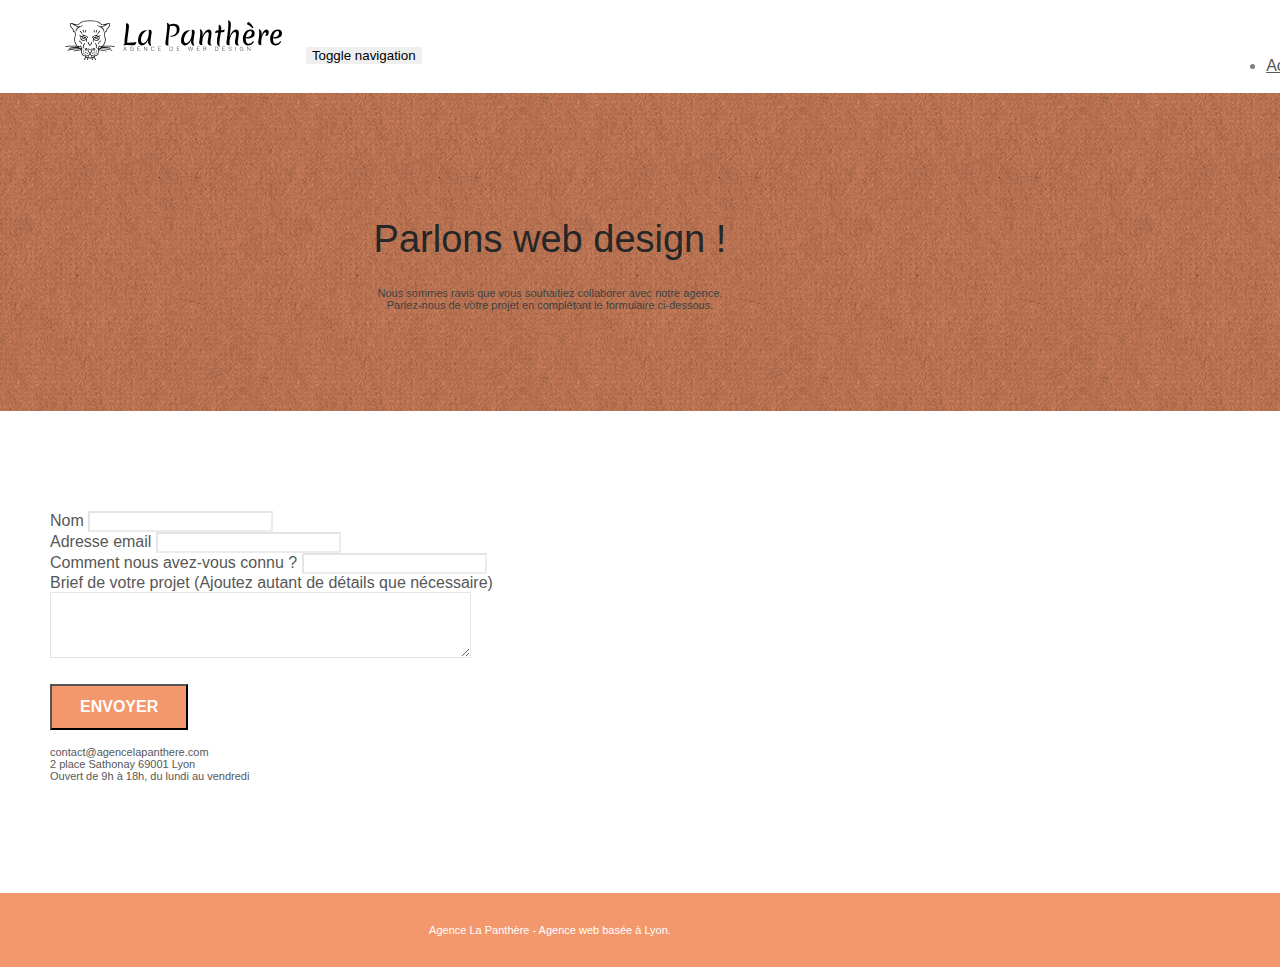
==== contact.html @ c8688ee5 "modification page2 en contact" ====
<!DOCTYPE html>
<html lang="fr">
	<head>
		<meta charset="utf-8" />
		<meta name="keywords" content="" />
		<meta name="description" content="" />
		<meta
			name="viewport"
			content="width=device-width, initial-scale=1.0, viewport-fit=cover"
		/>
		<link rel="shortcut icon" type="image/png" href="favicon.jpg" />

		<link rel="stylesheet" type="text/css" href="./css/bootstrap.min.css" />
		<link rel="stylesheet" type="text/css" href="style.css" />
		<link rel="stylesheet" type="text/css" href="./css/font-awesome.min.css" />
		<link rel="stylesheet" type="text/css" href="./css/et-line.min.css" />

		<script src="./js/jquery-2.1.0.min.js"></script>
		<script src="./js/bootstrap.min.js"></script>
		<script src="./js/blocs.min.js"></script>
		<script src="./js/jqBootstrapValidation.js"></script>
		<script src="./js/formHandler.js"></script>
		<title>Contact - Entreprise webdesign Lyon | La Panthère</title>

		<!-- Analytics -->

		<!-- Analytics END -->
	</head>
	<body>
		<!-- Principal conteneur -->
		<div class="page-container">
			<!-- bloc-0 -->
			<div class="bloc bgc-white l-bloc" id="bloc-0">
				<div class="container bloc-sm">
					<nav class="navbar row">
						<div class="navbar-header">
							<a class="navbar-brand" href="index.html"
								><img
									src="img/agence-la-panthere-monochrome.svg"
									alt="atlanta web design logo"
									height="40"
							/></a>
							<button
								id="nav-toggle"
								type="button"
								class="ui-navbar-toggle navbar-toggle"
								data-toggle="collapse"
								data-target=".navbar-1"
							>
								<span class="sr-only">Toggle navigation</span
								><span class="icon-bar"></span><span class="icon-bar"></span
								><span class="icon-bar"></span>
							</button>
						</div>
						<div class="collapse navbar-collapse navbar-1 special-dropdown-nav">
							<ul class="site-navigation nav navbar-nav">
								<li>
									<a href="index.html">Accueil</a>
								</li>
								<li></li>
								<li>
									<a href="page2.html">page2 &gt;</a>
								</li>
							</ul>
						</div>
					</nav>
				</div>
			</div>
			<!-- bloc-0 END -->

			<!-- bloc-6 -->
			<div
				class="bloc bg-dots-bg bg-repeat bgc-atomic-tangerine d-bloc bloc-bg-texture texture-paper"
				id="bloc-6"
			>
				<div class="container bloc-lg">
					<div class="row">
						<div class="col-sm-12">
							<h1 class="text-center hero-bloc-text tc-white">
								Parlons web design !
							</h1>
							<p class="text-center mg-lg tc-white tight-width-whitespace">
								Nous sommes ravis que vous souhaitiez collaborer avec notre
								agence.<br />
								Parlez-nous de votre projet en complétant le formulaire
								ci-dessous.
							</p>
						</div>
					</div>
				</div>
			</div>
			<!-- bloc-6 END -->

			<!-- bloc-7 -->
			<div class="bloc bgc-white l-bloc" id="bloc-7">
				<div class="container bloc-lg">
					<div class="row">
						<div class="col-sm-6">
							<form id="form_1">
								<div class="form-group">
									<label> Nom </label>
									<input
										id="name"
										class="form-control"
										required
										aria-invalid="true"
									/>
								</div>
								<div class="form-group">
									<label> Adresse email </label>
									<input
										id="email"
										class="form-control"
										type="email"
										required
										aria-invalid="true"
									/>
								</div>
								<div class="form-group">
									<label> Comment nous avez-vous connu ? </label>
									<input
										class="form-control"
										type="email"
										required
										id="input_504"
									/>
								</div>
								<div class="form-group">
									<label>
										Brief de votre projet (Ajoutez autant de détails que
										nécessaire)<br /> </label
									><textarea
										id="message"
										class="form-control"
										rows="4"
										cols="50"
										required
									></textarea>
								</div>
								<button
									class="bloc-button btn btn-lg btn-block cta-hero btn-atomic-tangerine"
									type="submit"
								>
									Envoyer
								</button>
							</form>
						</div>
						<div class="col-sm-6">
							<p>
								contact@agencelapanthere.com<br />2 place Sathonay 69001 Lyon<br />Ouvert
								de 9h à 18h, du lundi au vendredi<br />
							</p>
						</div>
					</div>
				</div>
			</div>
			<!-- bloc-7 END -->

			<!-- ScrollToTop Button -->
			<a class="bloc-button btn btn-d scrollToTop" onclick="scrollToTarget('1')"
				><span class="fa fa-chevron-up"></span
			></a>
			<!-- ScrollToTop Button END-->

			<!-- Footer - bloc-8 -->
			<div class="bloc bgc-atomic-tangerine d-bloc" id="bloc-8">
				<div class="container bloc-sm">
					<div class="row">
						<div class="col-sm-12">
							<p class="text-center white">
								Agence La Panthère - Agence web basée à Lyon.<br />
							</p>
							<div class="row row-no-gutters social">
								<div class="col-sm-3">
									<div class="text-center">
										<a class="social" href="index.html"
											><span class="fa fa-twitter icon-md"></span
										></a>
									</div>
								</div>
								<div class="col-sm-3">
									<div class="text-center">
										<a class="social" href="index.html"
											><span class="fa fa-facebook icon-md"></span
										></a>
									</div>
								</div>
								<div class="col-sm-3">
									<div class="text-center">
										<a class="social" href="index.html"
											><span class="fa fa-dribbble icon-md"></span
										></a>
									</div>
								</div>
								<div class="col-sm-3">
									<div class="text-center">
										<a class="social" href="index.html"
											><span class="fa fa-instagram icon-md"></span
										></a>
									</div>
								</div>
							</div>
						</div>
					</div>
				</div>
			</div>
			<!-- Footer - bloc-8 END -->
		</div>
		<!-- Principal conteneur END -->
	</body>
</html>
---- style.css ----
body {
	margin: 0;
	padding: 0;
	background: #fff;
	overflow-x: hidden;
	-webkit-font-smoothing: antialiased;
	-moz-osx-font-smoothing: grayscale;
}

a,
button {
	transition: all 0.3s ease-in-out;
	outline: none !important;
}

a:hover {
	text-decoration: none;
	cursor: pointer;
}

#page-loading-blocs-notifaction {
	position: fixed;
	top: 0;
	bottom: 0;
	width: 100%;
	z-index: 100000;
	background: #ffffff url("img/pageload-spinner.gif") no-repeat center center;
}

.bloc {
	width: 100%;
	clear: both;
	background: 50% 50% no-repeat;
	padding: 0 50px;
	-webkit-background-size: cover;
	-moz-background-size: cover;
	-o-background-size: cover;
	background-size: cover;
	position: relative;
}

.bloc .container {
	padding-left: 0;
	padding-right: 0;
}

.bloc-lg {
	padding: 100px 50px;
}

.bloc-md {
	padding: 50px;
}

.bloc-sm {
	padding: 20px 50px;
}

.bg-center,
.bg-l-edge,
.bg-r-edge,
.bg-t-edge,
.bg-b-edge,
.bg-tl-edge,
.bg-bl-edge,
.bg-tr-edge,
.bg-br-edge,
.bg-repeat {
	-webkit-background-size: auto !important;
	-moz-background-size: auto !important;
	-o-background-size: auto !important;
	background-size: auto !important;
}

.bg-repeat {
	background: repeat;
}

.bg-t-edge {
	background: top no-repeat;
}

.bloc-bg-texture::before {
	content: "";
	background-size: 2px 2px;
	position: absolute;
	top: 0;
	bottom: 0;
	left: 0;
	right: 0;
}

.texture-paper::before {
	background: url("img/texture-paper.png");
	background-size: 280px 280px;
}

.b-parallax {
	background-attachment: fixed;
}

.d-bloc {
	color: rgba(255, 255, 255, 0.7);
}

.hero-bloc-text {
	font-size: 38px;
}

.text-center {
	text-align: center;
	color: #000;
}

.d-bloc button:hover {
	color: rgba(255, 255, 255, 0.9);
}

.d-bloc .icon-round,
.d-bloc .icon-square,
.d-bloc .icon-rounded,
.d-bloc .icon-semi-rounded-a,
.d-bloc .icon-semi-rounded-b {
	border-color: rgba(255, 255, 255, 0.9);
}

.d-bloc .divider-h span {
	border-color: rgba(255, 255, 255, 0.2);
}

.d-bloc .a-btn,
.d-bloc .navbar a,
.d-bloc .navbar-brand,
.d-bloc a .icon-sm,
.d-bloc a .icon-md,
.d-bloc a .icon-lg,
.d-bloc a .icon-xl,
.d-bloc h1 a,
.d-bloc h2 a,
.d-bloc h3 a,
.d-bloc h4 a,
.d-bloc h5 a,
.d-bloc h6 a,
.d-bloc p a {
	color: rgba(255, 255, 255, 0.6);
}

.d-bloc .a-btn:hover,
.d-bloc .navbar a:hover,
.d-bloc .navbar-brand:hover,
.d-bloc a:hover .icon-sm,
.d-bloc a:hover .icon-md,
.d-bloc a:hover .icon-lg,
.d-bloc a:hover .icon-xl,
.d-bloc h1 a:hover,
.d-bloc h2 a:hover,
.d-bloc h3 a:hover,
.d-bloc h4 a:hover,
.d-bloc h5 a:hover,
.d-bloc h6 a:hover,
.d-bloc p a:hover {
	color: rgba(255, 255, 255, 1);
}

.d-bloc .navbar-toggle .icon-bar {
	background: rgba(255, 255, 255, 1);
}

.d-bloc .btn-wire,
.d-bloc .btn-wire:hover {
	color: rgba(255, 255, 255, 1);
	border-color: rgba(255, 255, 255, 1);
}

.d-bloc .panel {
	color: rgba(0, 0, 0, 0.5);
}

.d-bloc .panel button:hover {
	color: rgba(0, 0, 0, 0.7);
}

.d-bloc .panel icon {
	border-color: rgba(0, 0, 0, 0.7);
}

.d-bloc .panel .divider-h span {
	border-color: rgba(0, 0, 0, 0.1);
}

.d-bloc .panel .a-btn {
	color: rgba(0, 0, 0, 0.6);
}

.d-bloc .panel .a-btn:hover {
	color: rgba(0, 0, 0, 1);
}

.d-bloc .panel .btn-wire,
.d-bloc .panel .btn-wire:hover {
	color: rgba(0, 0, 0, 0.7);
	border-color: rgba(0, 0, 0, 0.3);
}

.d-bloc .panel,
.l-bloc {
	color: rgba(0, 0, 0, 0.5);
}

.d-bloc .panel button:hover,
.l-bloc button:hover {
	color: rgba(0, 0, 0, 0.7);
}

.l-bloc .icon-round,
.l-bloc .icon-square,
.l-bloc .icon-rounded,
.l-bloc .icon-semi-rounded-a,
.l-bloc .icon-semi-rounded-b {
	border-color: rgba(0, 0, 0, 0.7);
}

.d-bloc .panel .divider-h span,
.l-bloc .divider-h span {
	border-color: rgba(0, 0, 0, 0.1);
}

.d-bloc .panel .a-btn,
.l-bloc .a-btn,
.l-bloc .navbar a,
.l-bloc .navbar-brand,
.l-bloc a .icon-sm,
.l-bloc a .icon-md,
.l-bloc a .icon-lg,
.l-bloc a .icon-xl,
.l-bloc h1 a,
.l-bloc h2 a,
.l-bloc h3 a,
.l-bloc h4 a,
.l-bloc h5 a,
.l-bloc h6 a,
.l-bloc p a {
	color: rgba(0, 0, 0, 0.6);
}

.d-bloc .panel .a-btn:hover,
.l-bloc .a-btn:hover,
.l-bloc .navbar a:hover,
.l-bloc .navbar-brand:hover,
.l-bloc a:hover .icon-sm,
.l-bloc a:hover .icon-md,
.l-bloc a:hover .icon-lg,
.l-bloc a:hover .icon-xl,
.l-bloc h1 a:hover,
.l-bloc h2 a:hover,
.l-bloc h3 a:hover,
.l-bloc h4 a:hover,
.l-bloc h5 a:hover,
.l-bloc h6 a:hover,
.l-bloc p a:hover {
	color: rgba(0, 0, 0, 1);
}

.l-bloc .navbar-toggle .icon-bar {
	color: rgba(0, 0, 0, 0.6);
}

.d-bloc .panel .btn-wire,
.d-bloc .panel .btn-wire:hover,
.l-bloc .btn-wire,
.l-bloc .btn-wire:hover {
	color: rgba(0, 0, 0, 0.7);
	border-color: rgba(0, 0, 0, 0.3);
}

.voffset {
	margin-top: 30px;
}

.voffset-lg {
	margin-top: 80px;
}

.row-no-gutters {
	margin-right: 0;
	margin-left: 0;
}

.row.row-no-gutters > [class^="col-"],
.row.row-no-gutters > [class*=" col-"] {
	padding-right: 0;
	padding-left: 0;
}

#bloc-1-hero h1 {
	font-size: 32px;
}

.navbar {
	margin-bottom: 0;
	z-index: 1;
}

.navbar-brand {
	height: auto;
	padding: 3px 15px;
	font-size: 25px;
	font-weight: normal;
	font-weight: 600;
	line-height: 44px;
}

.navbar-brand img {
	max-height: 200px;
	margin: 0 5px 0 0;
	display: inline;
}

.navbar-brand img[src$="svg"] {
	min-width: 100px;
}

.nav-center .navbar-brand img {
	margin: 0;
}

.navbar .nav {
	padding-top: 2px;
	margin-right: -16px;
	float: right;
	z-index: 1;
}

.nav > li {
	float: left;
	margin-top: 4px;
	font-size: 16px;
}

.navbar-nav .open .dropdown-menu > li > a {
	text-align: inherit;
}

.nav > li a:hover,
.nav > li a:focus {
	background: transparent;
}

.navbar-toggle {
	margin: 10px 10px 0 0;
	border: 0px;
}

.navbar-toggle:hover {
	background: transparent !important;
}

.navbar-toggle .icon-bar {
	background-color: rgba(0, 0, 0, 0.5);
	width: 26px;
}

.nav-invert .navbar .nav {
	float: left;
}

.nav-invert .navbar-header,
.nav-invert .navbar-brand {
	float: right;
	position: relative;
	z-index: 2;
}

@media (min-width: 768px) {
	.site-navigation {
		position: absolute;
		top: 50%;
		right: 20px;
		transform: translate(0, -50%);
		-webkit-transform: translateY(-50%);
	}
	.nav > li .dropdown-menu a,
	.nav > li .dropdown-menu a:hover {
		color: #484848;
	}
	.nav-invert .site-navigation {
		left: 0;
		right: 0;
	}
	.nav-center {
		text-align: center;
	}
	.nav-center .navbar-header {
		width: 100%;
	}
	.nav-center .navbar-header,
	.nav-center .navbar-brand,
	.nav-center .nav > li {
		float: none;
		display: inline-block;
	}
	.nav-center .site-navigation {
		position: relative;
		width: 100%;
		right: 0;
		margin-right: 0px;
		margin-top: 20px;
	}
	.nav-center.mini-nav .navbar-toggle {
		float: none;
		margin: 10px auto 0;
	}
}

.nav > li > .dropdown a {
	background: none !important;
	display: block;
	padding: 14px 15px;
}

nav .caret {
	margin: 0 5px;
}

.dropdown-menu .dropdown-menu {
	top: -8px;
	left: 100%;
}

.dropdown-menu .dropmenu-flow-right {
	top: 100%;
	left: 0;
	margin-left: -1px;
	border-top-left-radius: 0;
	border-top-right-radius: 0;
}

.dropdown-menu .dropdown span {
	border: 4px solid black;
	border-top-color: transparent;
	border-right-color: transparent;
	border-bottom-color: transparent;
	margin: 6px -5px 0 0 !important;
	float: right;
}

.mg-md {
	margin-top: 10px;
	margin-bottom: 20px;
}

.mg-lg {
	margin-top: 10px;
	margin-bottom: 40px;
}

.btn {
	margin: 0 5px 5px 0;
}

.btn.pull-right {
	margin: 0 0 5px 5px;
}

.btn-d,
.btn-d:hover,
.btn-d:focus {
	color: #fff;
	background: rgba(0, 0, 0, 0.3);
}

button {
	outline: none !important;
}

.btn-rd {
	border-radius: 40px;
}

.btn-clean {
	border: 1px solid rgba(0, 0, 0, 0.08);
	border-bottom-color: rgba(0, 0, 0, 0.1);
	text-shadow: 0 1px 0 rgba(0, 0, 1, 0.1);
	box-shadow: 0 1px 3px rgba(0, 0, 1, 0.25),
		inset 0 1px 0 0 rgba(255, 255, 255, 0.15);
}

.icon-md {
	font-size: 30px !important;
}

.icon-lg {
	font-size: 60px !important;
}

.sm-shadow {
	text-shadow: 0 1px 2px rgba(0, 0, 0, 0.3);
}

.panel-sq,
.panel-sq .panel-heading,
.panel-sq .panel-footer {
	border-radius: 0;
}

.panel-rd {
	border-radius: 30px;
}

.panel-rd .panel-heading {
	border-radius: 29px 29px 0 0;
}

.panel-rd .panel-footer {
	border-radius: 0 0 29px 29px;
}

.form-control {
	border-color: rgba(0, 0, 0, 0.1);
	box-shadow: none;
}

.scrollToTop {
	width: 40px;
	height: 40px;
	position: fixed;
	bottom: 20px;
	right: 20px;
	opacity: 0;
	z-index: 500;
	transition: all 0.3s ease-in-out;
}

.scrollToTop span {
	margin-top: 6px;
}

.showScrollTop {
	font-size: 14px;
	opacity: 1;
}

a[data-lightbox] {
	position: relative;
	display: block;
	text-align: center;
}

a[data-lightbox]:hover::before {
	content: "+";
	font-family: "HelveticaNeue-Light", "Helvetica Neue Light", "Helvetica Neue",
		Helvetica, Arial;
	font-size: 32px;
	width: 50px;
	height: 50px;
	margin-left: -25px;
	border-radius: 50%;
	background: rgba(0, 0, 0, 0.6);
	color: #fff;
	font-weight: 100;
	z-index: 1;
	position: absolute;
	top: 50%;
	transform: translateY(-50%);
	-webkit-transform: translateY(-50%);
}

a[data-lightbox]:hover img {
	opacity: 0.6;
	-webkit-animation-fill-mode: none;
	animation-fill-mode: none;
}

#lightbox-modal {
	display: flex;
	align-items: center;
}

#lightbox-modal .modal-dialog {
	width: 90%;
	max-width: 900px;
	margin: 0 auto 0;
}

#lightbox-modal .modal-dialog img {
	max-height: 90vh;
	margin: 0 auto;
}

.lightbox-caption {
	padding: 20px;
	color: #fff;
	background: rgba(0, 0, 0, 0.5);
	position: absolute;
	left: 15px;
	right: 15px;
	bottom: 5px;
}

.close-lightbox {
	color: #fff;
	font-size: 30px;
	position: absolute;
	top: 20px;
	right: 20px;
	z-index: 20;
	background: rgba(0, 0, 0, 0.5);
	border: none;
	line-height: 30px;
	padding: 0 9px 5px;
	opacity: 0.3;
}

.close-lightbox:hover,
.next-lightbox:hover,
.prev-lightbox:hover {
	opacity: 1;
	color: #fff;
}

.next-lightbox,
.prev-lightbox {
	font-size: 20px;
	color: rgba(255, 255, 255, 0.9);
	background: rgba(0, 0, 0, 0.5);
	transition: all 0.2s ease-in-out;
	position: absolute;
	top: 45%;
	z-index: 1;
	opacity: 0.4;
}

.next-lightbox {
	padding: 6px 8px 1px 13px;
	right: 25px;
}

.prev-lightbox {
	padding: 6px 13px 1px 10px;
	left: 25px;
}

.snapshot-lb .modal-body {
	padding-bottom: 45px;
}

.snapshot-lb .lightbox-caption {
	padding: 0;
	color: rgba(0, 0, 0, 0.5);
	background: none;
}

h1,
h2,
h3,
h4,
h5,
h6,
p,
label,
.btn,
a {
	font-family: "helvetica";
	font-weight: 400;
	color: #575757 !important;
}

.container {
	max-width: 1000px;
}

.hero-bloc-text {
	font-size: 38px;
}

.hero-bloc-text-sub {
	font-size: 36px;
}

.statement-bloc-text {
	line-height: 26px;
	font-style: italic;
	font-size: 20px;
	text-align: center;
	font-weight: lighter;
	max-width: 520px;
	margin: auto auto auto auto;
}

p {
	font-size: 11px;
}

.tight-width-whitespace {
	max-width: 600px;
	margin: auto auto auto auto;
}

.h1 {
	font-size: 20px;
	font-family: "Open Sans";
}

.cta-hero {
	margin-top: 22px;
	color: #ffffff !important;
	text-transform: uppercase;
	padding: 12px 28px 12px 28px;
	font-size: 16px;
	font-weight: 700;
}

.social {
	max-width: 400px;
	margin: auto auto auto auto;
}

h2 {
	font-size: 22px;
	line-height: 1.4em;
}

h3 {
	font-size: 15px;
	text-transform: uppercase;
	font-weight: 700;
	color: #333333 !important;
}

.med-width-whitespace {
	max-width: 800px;
	margin: auto auto auto auto;
	box-shadow: 0px 0px 0px #000000;
}

h1 {
	color: #333333 !important;
}

h4 {
	color: #333333 !important;
}

.icons {
	margin-bottom: 14px;
	margin-top: 24px;
}

.white {
	color: #ffffff !important;
}

.portfolio-thumb {
	margin-bottom: 24px;
}

.portfolio-row {
	margin-bottom: 44px;
	margin-top: 50px;
}

.avatar {
	box-shadow: 0px 4px 9px rgba(0, 0, 0, 0.3);
}

.black-background {
	background-color: rgba(165, 147, 99, 0.7);
	padding: 40px 40px 40px 40px;
}

.bold-link {
	font-weight: 900;
	text-decoration: underline !important;
}

.bgc-white {
	background-color: #ffffff;
}

.bgc-dark-slate-blue {
	background-color: #364577;
}

.bgc-atomic-tangerine {
	background-color: #f3976c;
}

.btn-atomic-tangerine {
	background: #f3976c;
	color: #ffffff !important;
}

.btn-atomic-tangerine:hover {
	background: #c27956 !important;
	color: #ffffff !important;
}

.ltc-white {
	color: #ffffff !important;
}

.ltc-white:hover {
	color: #cccccc !important;
}

.ltc-atomic-tangerine {
	color: #f3976c !important;
}

.ltc-atomic-tangerine:hover {
	color: #c27956 !important;
}

.icon-dark-slate-blue {
	color: #364577 !important;
	border-color: #364577 !important;
}

.bg-dots-bg {
	background-image: url("img/dots-bg.png");
}

.bg-lines-h2-bg {
	background-image: url("img/lines-h2-bg.png");
}

.bg-banniere {
	background-image: url("img/agence-la-panthere.jpg");
}

.bg-presentation {
	background-image: url("img/image-de-presentation.bmp");
}

@media (max-width: 1024px) {
	.bloc {
		padding-left: 20px;
		padding-right: 20px;
	}
	.bloc.full-width-bloc,
	.bloc-tile-2.full-width-bloc .container,
	.bloc-tile-3.full-width-bloc .container,
	.bloc-tile-4.full-width-bloc .container {
		padding-left: 0;
		padding-right: 0;
	}
}

@media (max-width: 992px) and (min-width: 768px) {
	.navbar .nav {
		max-width: 80%;
	}
	.nav-center.navbar .nav {
		max-width: 100%;
	}
}

@media only screen and (min-width: 768px) and (max-width: 1024px) and (orientation: landscape) {
	.b-parallax {
		background-attachment: scroll;
	}
}

@media only screen and (min-width: 1024px) and (max-width: 1366px) and (-webkit-min-device-pixel-ratio: 1.5) {
	.b-parallax {
		background-attachment: scroll;
	}
}

@media (max-width: 991px) {
	.container {
		width: 100%;
	}
	.b-parallax {
		background-attachment: scroll;
	}
	.page-container,
	#hero-bloc {
		overflow-x: hidden;
		position: relative;
	}
	.bloc {
		padding-left: 20px;
		padding-right: 20px;
	}
	.bloc-group,
	.bloc-group .bloc {
		display: block;
		width: 100%;
	}
	.bloc-fill-screen .fill-bloc-top-edge,
	.bloc-fill-screen .fill-bloc-bottom-edge {
		padding: 0 20px;
		padding-left: 20px;
		padding-right: 20px;
	}
}

@media (max-width: 767px) {
	.page-container {
		overflow-x: hidden;
		position: relative;
	}
	h1,
	h2,
	h3,
	h4,
	h5,
	h6,
	p,
	#disqus_thread {
		padding-left: 10px !important;
		padding-right: 10px !important;
	}
	.b-parallax {
		background-attachment: scroll;
	}
	.navbar .nav {
		padding-top: 0;
		border-top: 1px solid rgba(0, 0, 0, 0.2);
		float: none !important;
	}
	.navbar.row {
		margin-left: 0;
		margin-right: 0;
	}
	.site-navigation {
		position: inherit;
		transform: none;
		-webkit-transform: none;
		-ms-transform: none;
	}
	.nav > li {
		margin-top: 0;
		border-bottom: 1px solid rgba(0, 0, 0, 0.1);
		background: rgba(0, 0, 0, 0.05);
		text-align: left;
		padding-left: 15px;
		width: 100%;
	}
	.nav > li:hover {
		background: rgba(0, 0, 0, 0.08);
	}
	.dropdown .dropdown a .caret {
		float: none;
		margin: 5px 0 0 10px !important;
		border: 4px solid black;
		border-bottom-color: transparent;
		border-right-color: transparent;
		border-left-color: transparent;
	}
	#hero-bloc .navbar .nav {
		background: rgba(0, 0, 0, 0.8);
	}
	#hero-bloc .navbar .nav a {
		color: rgba(255, 255, 255, 0.6);
	}
	.hero {
		padding: 50px 0;
	}
	.hero-nav {
		left: -1px;
		right: -1px;
	}
	.navbar-collapse {
		padding: 0;
		overflow-x: hidden;
		-webkit-box-shadow: none;
		box-shadow: none;
	}
	.navbar-brand img {
		max-height: 40px;
		width: auto;
	}
	.nav-invert .navbar-header {
		float: none;
		width: 100%;
	}
	.nav-invert .navbar-toggle {
		float: left;
		margin-left: 10px;
	}
	.bloc {
		padding-left: 0;
		padding-right: 0;
	}
	.bloc-xxl,
	.bloc-xl,
	.bloc-lg {
		padding: 40px 0;
	}
	.bloc-sm,
	.bloc-md {
		padding-left: 0;
		padding-right: 0;
	}
	.bloc-tile-2 .container,
	.bloc-tile-3 .container,
	.bloc-tile-4 .container,
	.bloc-fill-screen .fill-bloc-top-edge,
	.bloc-fill-screen .fill-bloc-bottom-edge {
		padding-left: 0;
		padding-right: 0;
	}
	.a-block {
		padding: 0 10px;
	}
	.btn-dwn {
		display: none;
	}
	.voffset {
		margin-top: 5px;
	}
	.voffset-md {
		margin-top: 20px;
	}
	.voffset-lg {
		margin-top: 30px;
	}
	form {
		padding: 5px;
	}
	.close-lightbox {
		display: inline-block;
	}
	.blocsapp-device-iphone5 {
		background-size: 216px 425px;
		padding-top: 60px;
		width: 216px;
		height: 425px;
	}
	.blocsapp-device-iphone5 img {
		width: 180px;
		height: 320px;
	}
}

@media (max-width: 400px) {
	.bloc {
		padding-left: 0;
		padding-right: 0;
	}
}

@media (max-width: 767px) {
	.bloc-mob-center-text {
		text-align: center;
	}
}
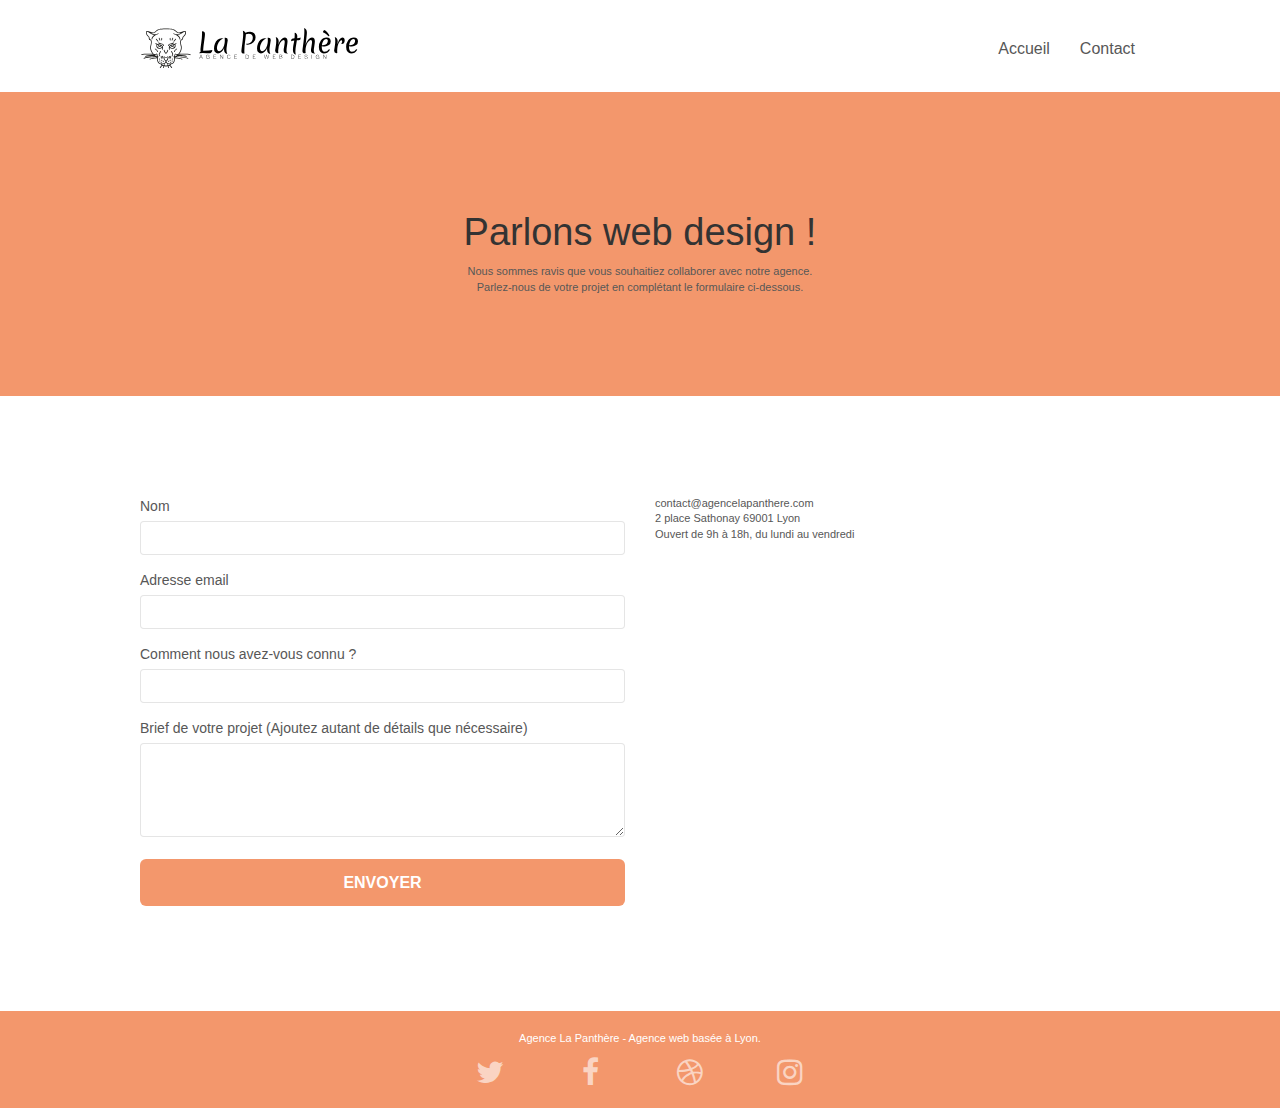
==== commit 98231ca9: "Plusieurs modifications incluses pour validation W3C HTML & CSS [Modification incluse du tableau aud" ====
--- a/contact.html
+++ b/contact.html
@@ -18,8 +18,8 @@
 		<script src="./js/jquery-2.1.0.min.js"></script>
 		<script src="./js/bootstrap.min.js"></script>
 		<script src="./js/blocs.min.js"></script>
-		<script src="./js/jqBootstrapValidation.js"></script>
-		<script src="./js/formHandler.js"></script>
+		<script src="./js/jqBootstrapValidation.min.js"></script>
+		<script src="./js/formHandler.min.js"></script>
 		<title>Contact - Entreprise webdesign Lyon | La Panthère</title>
 
 		<!-- Analytics -->
@@ -59,7 +59,7 @@
 								</li>
 								<li></li>
 								<li>
-									<a href="page2.html">page2 &gt;</a>
+									<a href="contact.html">Contact</a>
 								</li>
 							</ul>
 						</div>
--- a/style.css
+++ b/style.css
@@ -88,11 +88,6 @@
 	bottom: 0;
 	left: 0;
 	right: 0;
-}
-
-.texture-paper::before {
-	background: url("img/texture-paper.png");
-	background-size: 280px 280px;
 }
 
 .b-parallax {
@@ -816,20 +811,12 @@
 	border-color: #364577 !important;
 }
 
-.bg-dots-bg {
-	background-image: url("img/dots-bg.png");
-}
-
-.bg-lines-h2-bg {
-	background-image: url("img/lines-h2-bg.png");
-}
-
 .bg-banniere {
 	background-image: url("img/agence-la-panthere.jpg");
 }
 
 .bg-presentation {
-	background-image: url("img/image-de-presentation.bmp");
+	background-image: url("img/image-de-presentation.jpg");
 }
 
 @media (max-width: 1024px) {
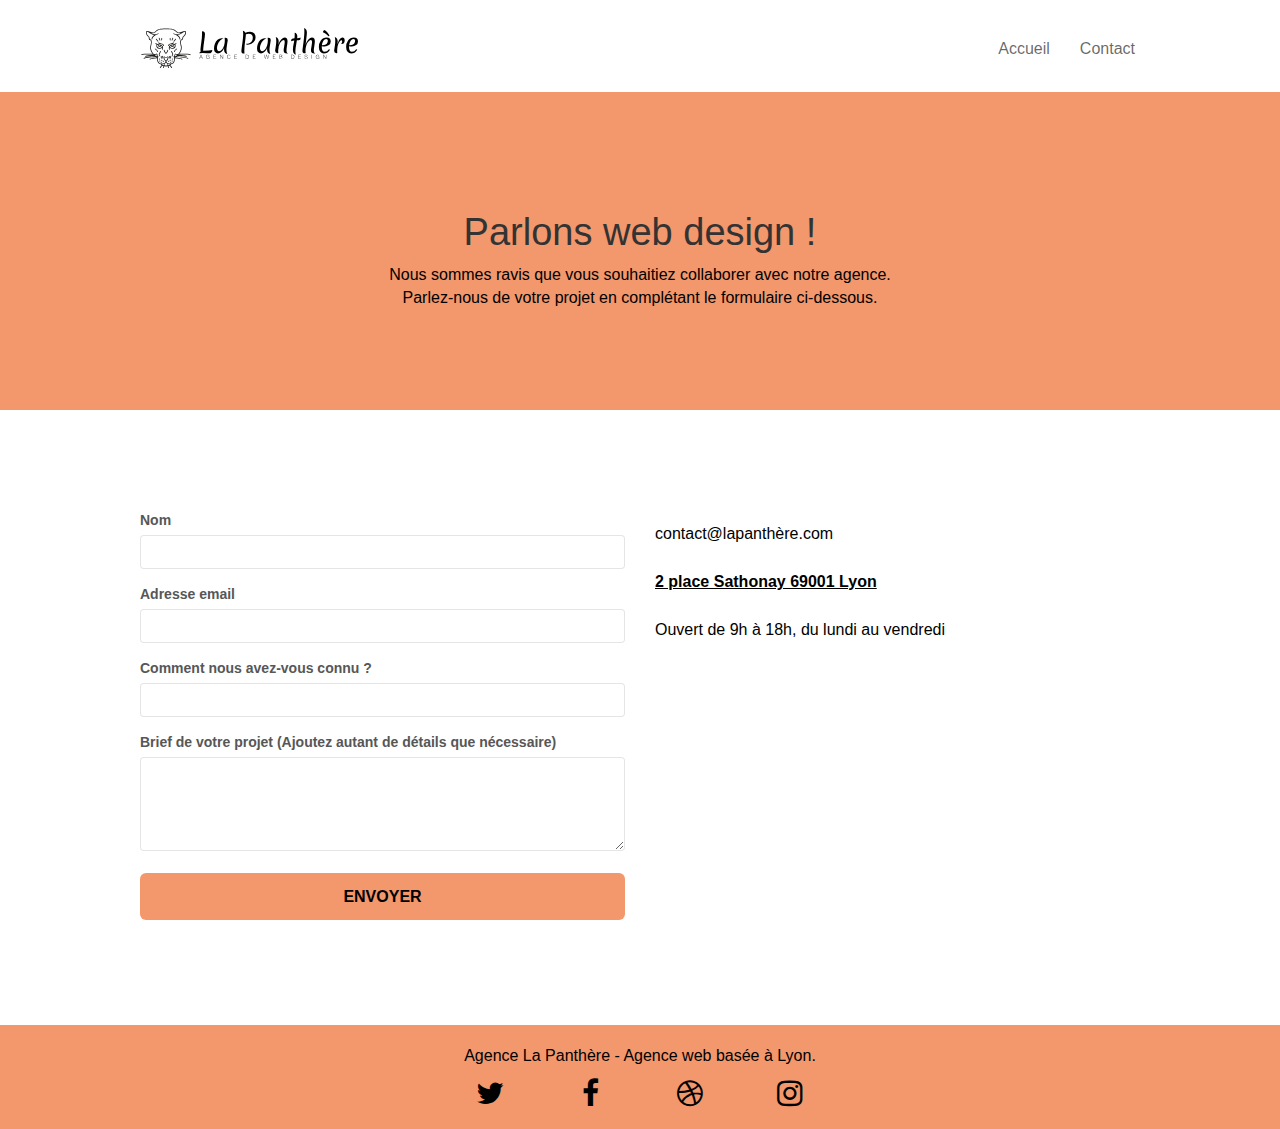
==== commit fc805989: "correction du contraste page  index, page contact" ====
--- a/contact.html
+++ b/contact.html
@@ -76,10 +76,10 @@
 				<div class="container bloc-lg">
 					<div class="row">
 						<div class="col-sm-12">
-							<h1 class="text-center hero-bloc-text tc-white">
+							<h1 class="text-center hero-bloc-text tc-black">
 								Parlons web design !
 							</h1>
-							<p class="text-center mg-lg tc-white tight-width-whitespace">
+							<p class="text-center mg-lg tc-black tight-width-whitespace">
 								Nous sommes ravis que vous souhaitiez collaborer avec notre
 								agence.<br />
 								Parlez-nous de votre projet en complétant le formulaire
@@ -98,7 +98,7 @@
 						<div class="col-sm-6">
 							<form id="form_1">
 								<div class="form-group">
-									<label> Nom </label>
+									<label for="name"> Nom </label>
 									<input
 										id="name"
 										class="form-control"
@@ -107,7 +107,7 @@
 									/>
 								</div>
 								<div class="form-group">
-									<label> Adresse email </label>
+									<label for="email"> Adresse email </label>
 									<input
 										id="email"
 										class="form-control"
@@ -117,7 +117,9 @@
 									/>
 								</div>
 								<div class="form-group">
-									<label> Comment nous avez-vous connu ? </label>
+									<label for="input_504">
+										Comment nous avez-vous connu ?
+									</label>
 									<input
 										class="form-control"
 										type="email"
@@ -126,9 +128,9 @@
 									/>
 								</div>
 								<div class="form-group">
-									<label>
+									<label for="message">
 										Brief de votre projet (Ajoutez autant de détails que
-										nécessaire)<br /> </label
+										nécessaire) </label
 									><textarea
 										id="message"
 										class="form-control"
@@ -145,12 +147,17 @@
 								</button>
 							</form>
 						</div>
-						<div class="col-sm-6">
-							<p>
-								contact@agencelapanthere.com<br />2 place Sathonay 69001 Lyon<br />Ouvert
-								de 9h à 18h, du lundi au vendredi<br />
-							</p>
-						</div>
+						<address class="col-sm-6 adress-contact">
+							<a class="link-bold" href="mailto:contact@lachouetteagence.com"
+								>contact@lapanthère.com</a
+							>
+							<a
+								class="bold-link"
+								href="https://www.google.com/maps/place/2+Pl.+Sathonay,+69001+Lyon/@45.7695241,4.8279786,17z/data=!3m1!4b1!4m5!3m4!1s0x47f4eb020f3664e9:0x13e3d71752922c1f!8m2!3d45.7695241!4d4.8301673"
+								>2 place Sathonay 69001 Lyon</a
+							>
+							<p>Ouvert de 9h à 18h, du lundi au vendredi</p>
+						</address>
 					</div>
 				</div>
 			</div>
@@ -163,7 +170,7 @@
 			<!-- ScrollToTop Button END-->
 
 			<!-- Footer - bloc-8 -->
-			<div class="bloc bgc-atomic-tangerine d-bloc" id="bloc-8">
+			<footer class="bloc bgc-atomic-tangerine d-bloc" id="bloc-8">
 				<div class="container bloc-sm">
 					<div class="row">
 						<div class="col-sm-12">
@@ -173,28 +180,40 @@
 							<div class="row row-no-gutters social">
 								<div class="col-sm-3">
 									<div class="text-center">
-										<a class="social" href="index.html"
+										<a
+											class="social"
+											href="https://twitter.com"
+											aria-label="Twitter"
 											><span class="fa fa-twitter icon-md"></span
 										></a>
 									</div>
 								</div>
 								<div class="col-sm-3">
 									<div class="text-center">
-										<a class="social" href="index.html"
+										<a
+											class="social"
+											href="https://www.facebook.com/"
+											aria-label="Facebook"
 											><span class="fa fa-facebook icon-md"></span
 										></a>
 									</div>
 								</div>
 								<div class="col-sm-3">
 									<div class="text-center">
-										<a class="social" href="index.html"
+										<a
+											class="social"
+											href="https://dribbble.com/"
+											aria-label="Dribbble"
 											><span class="fa fa-dribbble icon-md"></span
 										></a>
 									</div>
 								</div>
 								<div class="col-sm-3">
 									<div class="text-center">
-										<a class="social" href="index.html"
+										<a
+											class="social"
+											href="https://www.instagram.com/"
+											aria-label="Instagram"
 											><span class="fa fa-instagram icon-md"></span
 										></a>
 									</div>
@@ -203,7 +222,7 @@
 						</div>
 					</div>
 				</div>
-			</div>
+			</footer>
 			<!-- Footer - bloc-8 END -->
 		</div>
 		<!-- Principal conteneur END -->
--- a/style.css
+++ b/style.css
@@ -107,6 +107,10 @@
 	color: #000;
 }
 
+h1.tc-white {
+	color: white !important;
+}
+
 .d-bloc button:hover {
 	color: rgba(255, 255, 255, 0.9);
 }
@@ -123,7 +127,7 @@
 	border-color: rgba(255, 255, 255, 0.2);
 }
 
-.d-bloc .a-btn,
+/* .d-bloc .a-btn,
 .d-bloc .navbar a,
 .d-bloc .navbar-brand,
 .d-bloc a .icon-sm,
@@ -138,7 +142,7 @@
 .d-bloc h6 a,
 .d-bloc p a {
 	color: rgba(255, 255, 255, 0.6);
-}
+} */
 
 .d-bloc .a-btn:hover,
 .d-bloc .navbar a:hover,
@@ -288,7 +292,7 @@
 }
 
 #bloc-1-hero h1 {
-	font-size: 32px;
+	font-size: 40px;
 }
 
 .navbar {
@@ -652,12 +656,11 @@
 h5,
 h6,
 p,
-label,
 .btn,
 a {
 	font-family: "helvetica";
 	font-weight: 400;
-	color: #575757 !important;
+	color: black;
 }
 
 .container {
@@ -683,7 +686,7 @@
 }
 
 p {
-	font-size: 11px;
+	font-size: 16px;
 }
 
 .tight-width-whitespace {
@@ -711,7 +714,7 @@
 }
 
 h2 {
-	font-size: 22px;
+	font-size: 24px;
 	line-height: 1.4em;
 }
 
@@ -742,7 +745,7 @@
 }
 
 .white {
-	color: #ffffff !important;
+	color: black !important;
 }
 
 .portfolio-thumb {
@@ -768,10 +771,22 @@
 	text-decoration: underline !important;
 }
 
+.adress-contact {
+	display: flex;
+	flex-direction: column;
+	line-height: 3;
+	font-size: 16px;
+	font-weight: 700;
+}
+
 .bgc-white {
 	background-color: #ffffff;
 }
 
+.tc-white {
+	color: #ffffff !important;
+}
+
 .bgc-dark-slate-blue {
 	background-color: #364577;
 }
@@ -782,7 +797,7 @@
 
 .btn-atomic-tangerine {
 	background: #f3976c;
-	color: #ffffff !important;
+	color: black !important;
 }
 
 .btn-atomic-tangerine:hover {
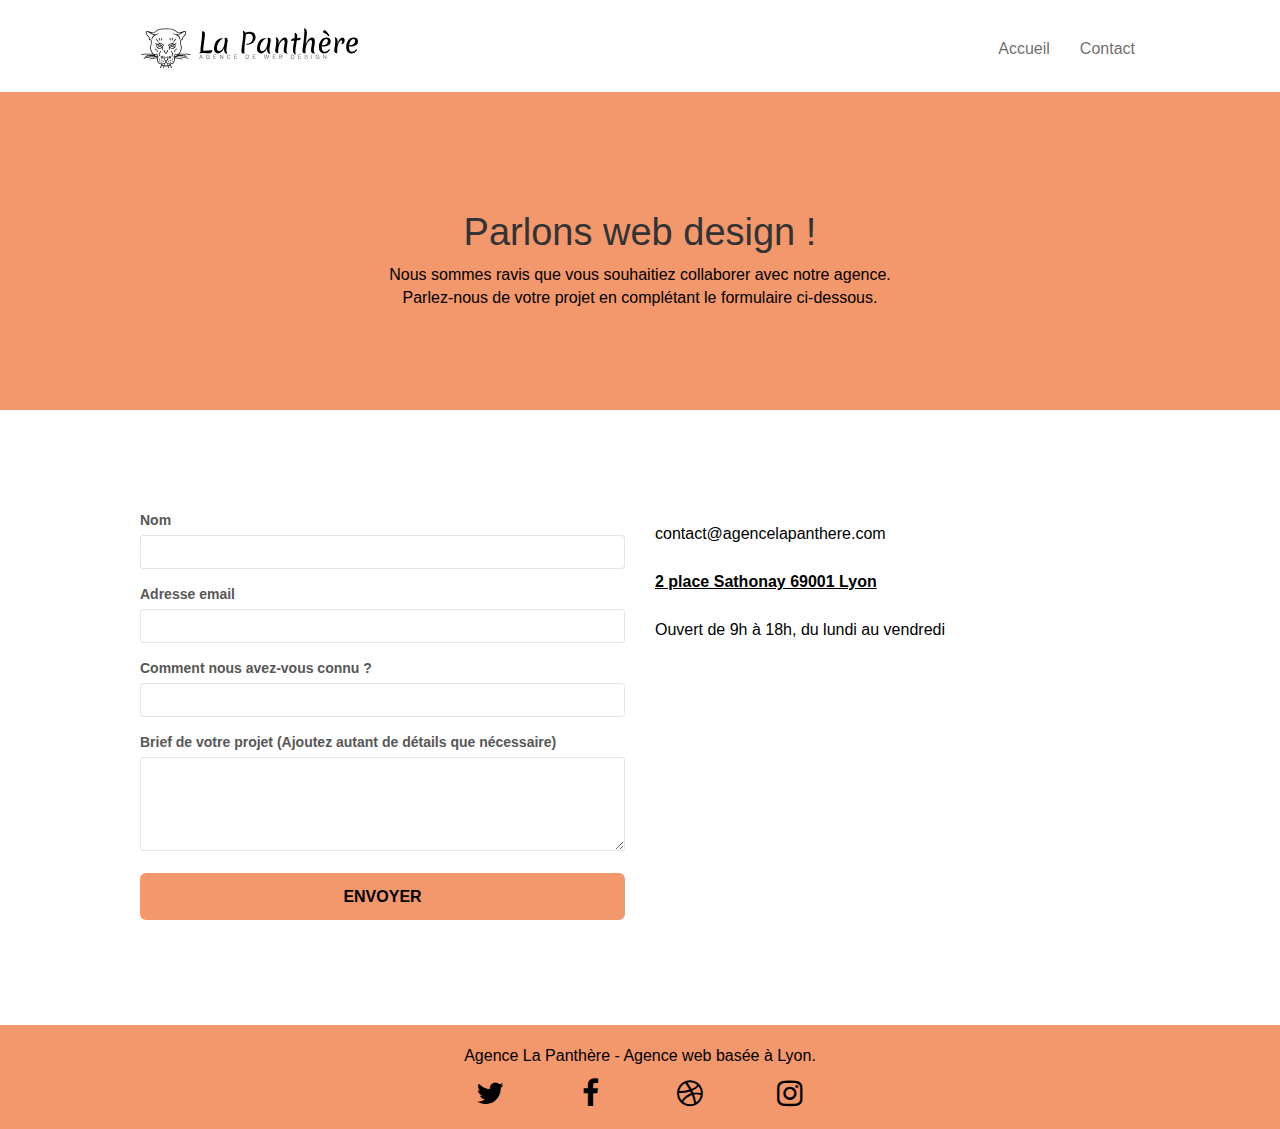
==== commit d087f531: "change image jpg en webp pour la performance du site" ====
--- a/contact.html
+++ b/contact.html
@@ -8,7 +8,7 @@
 			name="viewport"
 			content="width=device-width, initial-scale=1.0, viewport-fit=cover"
 		/>
-		<link rel="shortcut icon" type="image/png" href="favicon.jpg" />
+		<link rel="shortcut icon" type="image/png" href="favicon.webp" />
 
 		<link rel="stylesheet" type="text/css" href="./css/bootstrap.min.css" />
 		<link rel="stylesheet" type="text/css" href="style.css" />
@@ -148,8 +148,8 @@
 							</form>
 						</div>
 						<address class="col-sm-6 adress-contact">
-							<a class="link-bold" href="mailto:contact@lachouetteagence.com"
-								>contact@lapanthère.com</a
+							<a class="link-bold" href="contact@agencelapanthere.com"
+								>contact@agencelapanthere.com</a
 							>
 							<a
 								class="bold-link"
--- a/style.css
+++ b/style.css
@@ -1035,16 +1035,17 @@
 		width: 180px;
 		height: 320px;
 	}
-}
-
-@media (max-width: 400px) {
 	.bloc {
 		padding-left: 0;
 		padding-right: 0;
 	}
-}
-
-@media (max-width: 767px) {
+
+	.adress-contact {
+		text-align: center;
+	}
+}
+
+@media (max-width: 400px) {
 	.bloc-mob-center-text {
 		text-align: center;
 	}
